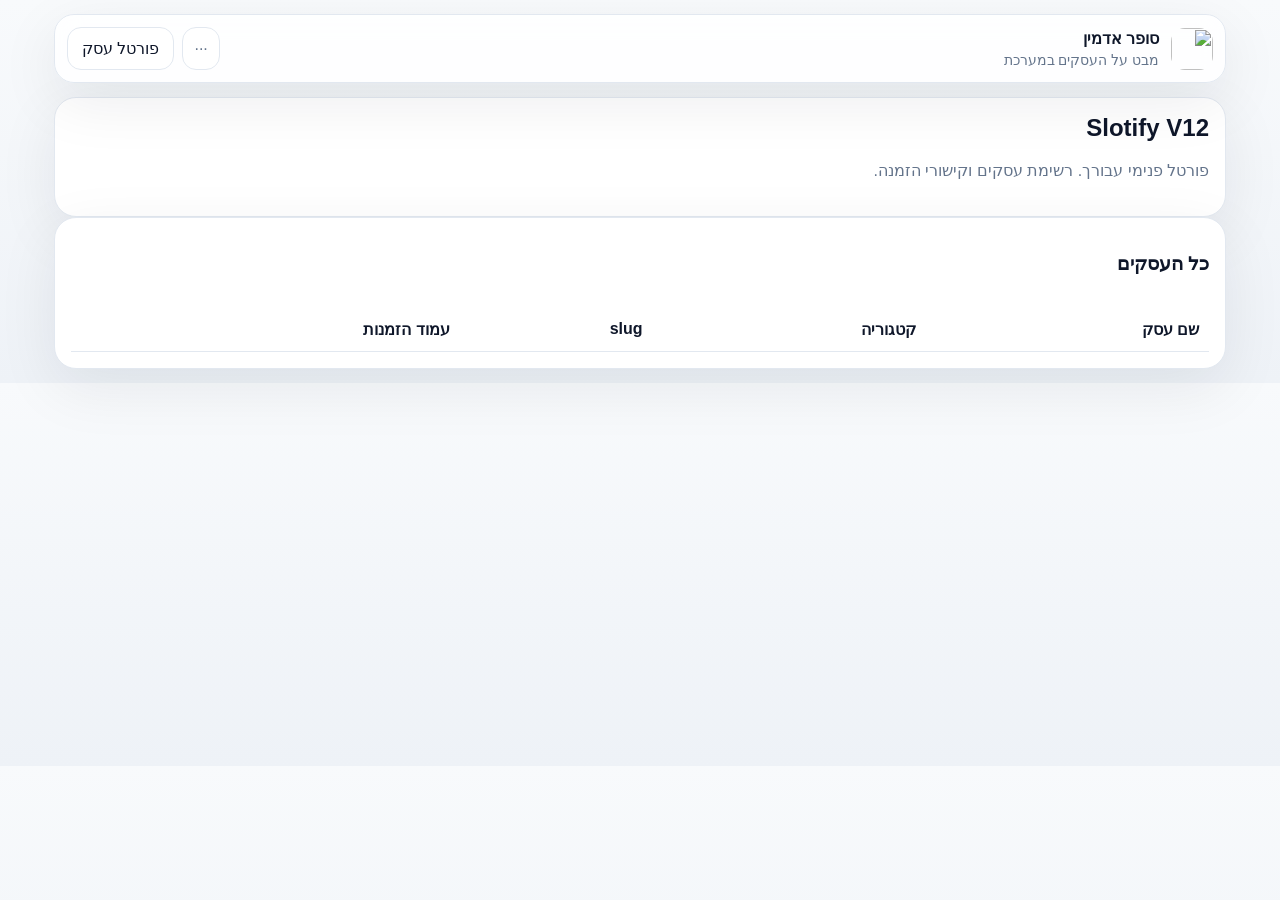
==== admin.html @ 14f8e46d "Add files via upload" ====
<!DOCTYPE html><html lang="he" dir="rtl"><head><meta charset="UTF-8"><meta name="viewport" content="width=device-width, initial-scale=1.0"><title>Admin</title><link rel="manifest" href="./manifest.json"><link rel="icon" href="./assets/icons/favicon.png" type="image/png"><style>
:root{--bg:#f6f8fb;--panel:#fff;--text:#0f172a;--muted:#64748b;--line:#e2e8f0;--brand:#0f172a;--brand2:#334155;--accent:#7c3aed;--ok:#166534;--danger:#b91c1c;--shadow:0 18px 60px rgba(15,23,42,.08);--r:22px;--max:1200px}
*{box-sizing:border-box}html,body{margin:0;padding:0}body{font-family:Arial,sans-serif;background:linear-gradient(180deg,#f8fafc,#eef2f7);color:var(--text)}
button,input,select,textarea{font:inherit}button{cursor:pointer}a{text-decoration:none;color:inherit}
.shell{width:min(var(--max),100%);margin:auto;padding:14px}.hidden{display:none!important}
.topbar{position:sticky;top:0;z-index:20;background:rgba(255,255,255,.85);backdrop-filter:blur(12px);border:1px solid var(--line);border-radius:20px;padding:12px;display:flex;align-items:center;justify-content:space-between;gap:12px;box-shadow:var(--shadow);margin-bottom:14px}
.brand{display:flex;align-items:center;gap:12px}.brand img{width:42px;height:42px;border-radius:14px;object-fit:cover}.brand h1{margin:0;font-size:1rem}.brand p{margin:4px 0 0;color:var(--muted);font-size:.85rem}
.actions{display:flex;gap:8px;flex-wrap:wrap}.btn,.btnGhost,.btnDanger,.pill{border:none;border-radius:14px;padding:11px 14px}.btn{background:linear-gradient(135deg,var(--brand),var(--brand2));color:#fff}.btnGhost,.pill{background:#fff;border:1px solid var(--line)}.btnDanger{background:#fff1f2;border:1px solid #fecdd3;color:var(--danger)}.pill{color:var(--muted);padding:8px 11px}
.grid2,.cards,.stats,.formGrid,.days,.slots{display:grid;gap:14px;grid-template-columns:1fr}.panel,.card,.hero{background:var(--panel);border:1px solid var(--line);border-radius:var(--r);box-shadow:var(--shadow);padding:16px}.hero h1,.hero h2{margin:0 0 10px}.sub,.muted{color:var(--muted)}.sub{line-height:1.65}
.head{display:flex;align-items:center;justify-content:space-between;gap:12px;margin-bottom:14px}.field{display:flex;flex-direction:column;gap:7px}.field label{color:var(--muted);font-size:.9rem}.field input,.field select,.field textarea{width:100%;padding:12px 13px;border:1px solid var(--line);border-radius:14px;background:#fff}.field textarea{min-height:90px;resize:vertical}
.item{background:#fff;border:1px solid var(--line);border-radius:18px;padding:14px}.selectable{cursor:pointer}.selected{outline:2px solid var(--brand)}.title{margin:0 0 8px}.row{display:flex;align-items:center;gap:10px;flex-wrap:wrap}.between{display:flex;align-items:center;justify-content:space-between;gap:10px}
.tag{display:inline-flex;align-items:center;border-radius:999px;padding:7px 10px;background:#f3f4f6;font-size:.82rem}.notice{background:#fff;border:1px solid var(--line);padding:12px 14px;border-radius:16px;color:var(--muted)}.notice.ok{background:#f0fdf4;border-color:#bbf7d0;color:var(--ok)}.notice.danger{background:#fef2f2;border-color:#fecaca;color:var(--danger)}
.tableWrap{overflow:auto}table{width:100%;min-width:700px;border-collapse:collapse}th,td{padding:12px 10px;border-bottom:1px solid var(--line);text-align:right}
.day,.slot{background:#fff;border:1px solid var(--line);border-radius:16px;padding:12px;text-align:center}.days{grid-template-columns:repeat(4,1fr)}.slots{grid-template-columns:repeat(2,1fr)}.sticky{position:sticky;bottom:10px;background:rgba(255,255,255,.92);border:1px solid var(--line);border-radius:20px;box-shadow:var(--shadow);padding:12px}
@media (min-width:760px){.grid2{grid-template-columns:repeat(2,1fr)}.cards{grid-template-columns:repeat(2,1fr)}.stats{grid-template-columns:repeat(4,1fr)}.formGrid{grid-template-columns:repeat(2,1fr)}.days{grid-template-columns:repeat(7,1fr)}.slots{grid-template-columns:repeat(4,1fr)}}
</style></head><body><div class="shell"><header class="topbar"><div class="brand"><img src="./assets/icons/logo.png"><div><h1>סופר אדמין</h1><p>מבט על העסקים במערכת</p></div></div><div class="actions"><span id="me" class="pill">...</span><a href="business.html" class="btnGhost">פורטל עסק</a></div></header><section class="hero"><h2>Slotify V12</h2><p class="sub">פורטל פנימי עבורך. רשימת עסקים וקישורי הזמנה.</p><div id="stats" class="stats" style="margin-top:14px"></div></section><section class="panel"><div class="head"><h3>כל העסקים</h3></div><div class="tableWrap"><table><thead><tr><th>שם עסק</th><th>קטגוריה</th><th>slug</th><th>עמוד הזמנות</th></tr></thead><tbody id="rows"></tbody></table></div></section></div><script type="module">
import { initializeApp } from "https://www.gstatic.com/firebasejs/12.10.0/firebase-app.js";
import { getAuth, onAuthStateChanged } from "https://www.gstatic.com/firebasejs/12.10.0/firebase-auth.js";
import { getFirestore, collection, getDocs } from "https://www.gstatic.com/firebasejs/12.10.0/firebase-firestore.js";
const app = initializeApp({"apiKey":"AIzaSyDB_HEkwm97f7s7grMZ9yh15HrZywz5oiw","authDomain":"slotify-7bcb2.firebaseapp.com","projectId":"slotify-7bcb2","storageBucket":"slotify-7bcb2.firebasestorage.app","messagingSenderId":"709282957955","appId":"1:709282957955:web:c3f48cd81af74a7428e9b6","measurementId":"G-MR5TRPQRSF"}); const auth = getAuth(app); const db = getFirestore(app);
onAuthStateChanged(auth, u => document.getElementById("me").textContent = u ? (u.email||"מחובר") : "אורח");
const snap = await getDocs(collection(db,"businesses"));
let total = 0; let html = "";
snap.forEach(d => { const b = d.data(); total++; html += `<tr><td>${b.name||""}</td><td>${b.category||""}</td><td>${b.slug||""}</td><td><a class="btnGhost" target="_blank" href="booking.html?b=${encodeURIComponent(b.slug||"")}">פתח</a></td></tr>`; });
document.getElementById("rows").innerHTML = html || `<tr><td colspan="4">אין עסקים עדיין.</td></tr>`;
document.getElementById("stats").innerHTML = `<div class="card"><strong>${total}</strong><div class="muted">עסקים</div></div><div class="card"><strong>3</strong><div class="muted">פורטלים</div></div><div class="card"><strong>V12</strong><div class="muted">גרסה</div></div><div class="card"><strong>${location.host}</strong><div class="muted">דומיין</div></div>`;
</script></body></html>
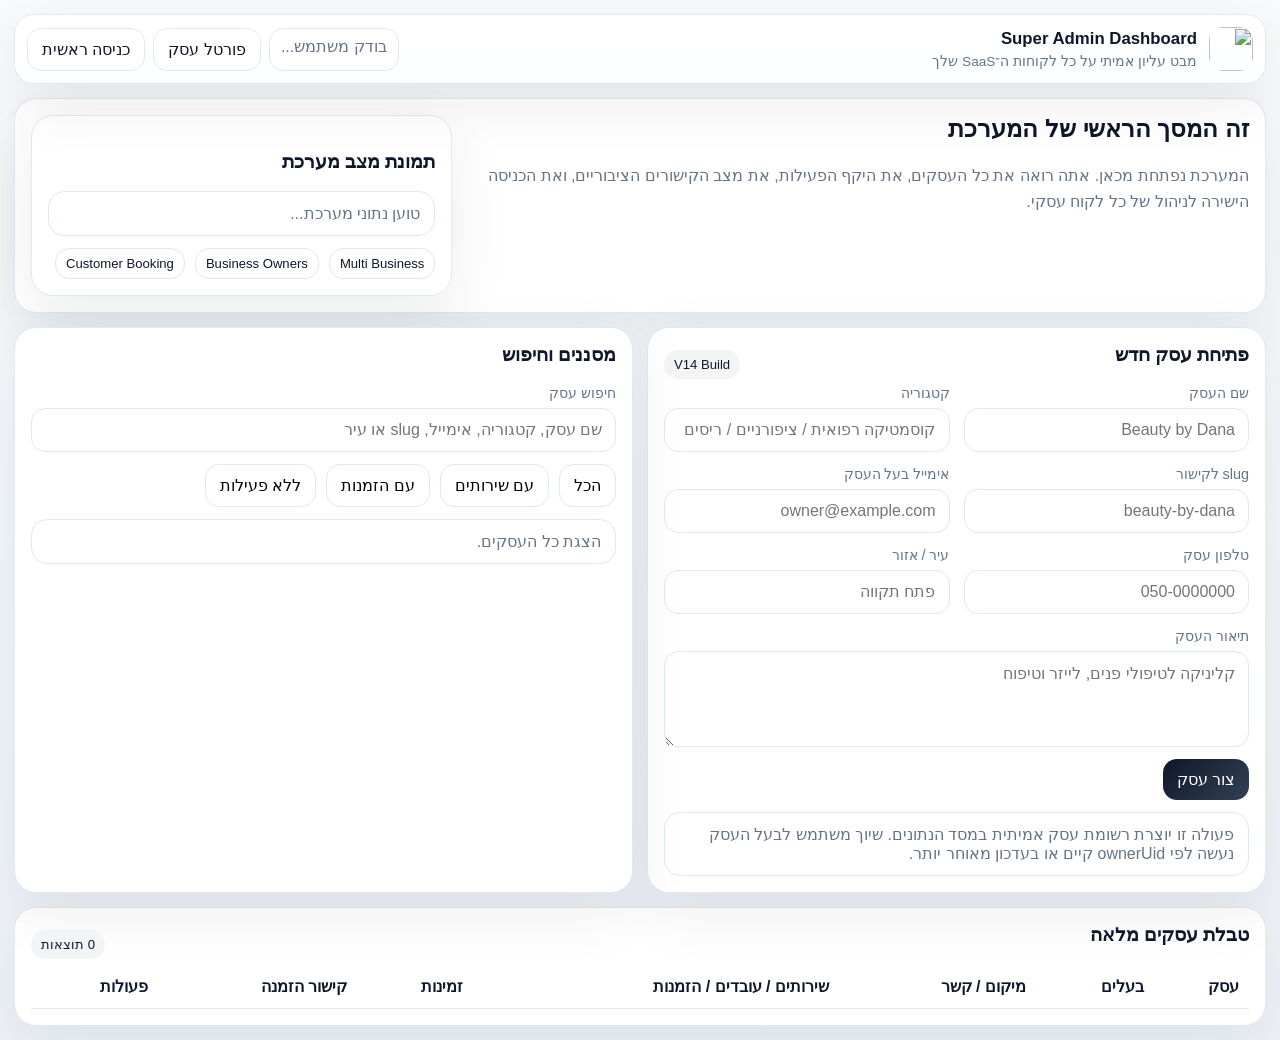
==== commit 89116ab2: "Add files via upload" ====
--- a/admin.html
+++ b/admin.html
@@ -1,27 +1,111 @@
-<!DOCTYPE html><html lang="he" dir="rtl"><head><meta charset="UTF-8"><meta name="viewport" content="width=device-width, initial-scale=1.0"><title>Admin</title><link rel="manifest" href="./manifest.json"><link rel="icon" href="./assets/icons/favicon.png" type="image/png"><style>
-:root{--bg:#f6f8fb;--panel:#fff;--text:#0f172a;--muted:#64748b;--line:#e2e8f0;--brand:#0f172a;--brand2:#334155;--accent:#7c3aed;--ok:#166534;--danger:#b91c1c;--shadow:0 18px 60px rgba(15,23,42,.08);--r:22px;--max:1200px}
-*{box-sizing:border-box}html,body{margin:0;padding:0}body{font-family:Arial,sans-serif;background:linear-gradient(180deg,#f8fafc,#eef2f7);color:var(--text)}
-button,input,select,textarea{font:inherit}button{cursor:pointer}a{text-decoration:none;color:inherit}
-.shell{width:min(var(--max),100%);margin:auto;padding:14px}.hidden{display:none!important}
-.topbar{position:sticky;top:0;z-index:20;background:rgba(255,255,255,.85);backdrop-filter:blur(12px);border:1px solid var(--line);border-radius:20px;padding:12px;display:flex;align-items:center;justify-content:space-between;gap:12px;box-shadow:var(--shadow);margin-bottom:14px}
-.brand{display:flex;align-items:center;gap:12px}.brand img{width:42px;height:42px;border-radius:14px;object-fit:cover}.brand h1{margin:0;font-size:1rem}.brand p{margin:4px 0 0;color:var(--muted);font-size:.85rem}
-.actions{display:flex;gap:8px;flex-wrap:wrap}.btn,.btnGhost,.btnDanger,.pill{border:none;border-radius:14px;padding:11px 14px}.btn{background:linear-gradient(135deg,var(--brand),var(--brand2));color:#fff}.btnGhost,.pill{background:#fff;border:1px solid var(--line)}.btnDanger{background:#fff1f2;border:1px solid #fecdd3;color:var(--danger)}.pill{color:var(--muted);padding:8px 11px}
-.grid2,.cards,.stats,.formGrid,.days,.slots{display:grid;gap:14px;grid-template-columns:1fr}.panel,.card,.hero{background:var(--panel);border:1px solid var(--line);border-radius:var(--r);box-shadow:var(--shadow);padding:16px}.hero h1,.hero h2{margin:0 0 10px}.sub,.muted{color:var(--muted)}.sub{line-height:1.65}
-.head{display:flex;align-items:center;justify-content:space-between;gap:12px;margin-bottom:14px}.field{display:flex;flex-direction:column;gap:7px}.field label{color:var(--muted);font-size:.9rem}.field input,.field select,.field textarea{width:100%;padding:12px 13px;border:1px solid var(--line);border-radius:14px;background:#fff}.field textarea{min-height:90px;resize:vertical}
-.item{background:#fff;border:1px solid var(--line);border-radius:18px;padding:14px}.selectable{cursor:pointer}.selected{outline:2px solid var(--brand)}.title{margin:0 0 8px}.row{display:flex;align-items:center;gap:10px;flex-wrap:wrap}.between{display:flex;align-items:center;justify-content:space-between;gap:10px}
-.tag{display:inline-flex;align-items:center;border-radius:999px;padding:7px 10px;background:#f3f4f6;font-size:.82rem}.notice{background:#fff;border:1px solid var(--line);padding:12px 14px;border-radius:16px;color:var(--muted)}.notice.ok{background:#f0fdf4;border-color:#bbf7d0;color:var(--ok)}.notice.danger{background:#fef2f2;border-color:#fecaca;color:var(--danger)}
-.tableWrap{overflow:auto}table{width:100%;min-width:700px;border-collapse:collapse}th,td{padding:12px 10px;border-bottom:1px solid var(--line);text-align:right}
-.day,.slot{background:#fff;border:1px solid var(--line);border-radius:16px;padding:12px;text-align:center}.days{grid-template-columns:repeat(4,1fr)}.slots{grid-template-columns:repeat(2,1fr)}.sticky{position:sticky;bottom:10px;background:rgba(255,255,255,.92);border:1px solid var(--line);border-radius:20px;box-shadow:var(--shadow);padding:12px}
-@media (min-width:760px){.grid2{grid-template-columns:repeat(2,1fr)}.cards{grid-template-columns:repeat(2,1fr)}.stats{grid-template-columns:repeat(4,1fr)}.formGrid{grid-template-columns:repeat(2,1fr)}.days{grid-template-columns:repeat(7,1fr)}.slots{grid-template-columns:repeat(4,1fr)}}
-</style></head><body><div class="shell"><header class="topbar"><div class="brand"><img src="./assets/icons/logo.png"><div><h1>סופר אדמין</h1><p>מבט על העסקים במערכת</p></div></div><div class="actions"><span id="me" class="pill">...</span><a href="business.html" class="btnGhost">פורטל עסק</a></div></header><section class="hero"><h2>Slotify V12</h2><p class="sub">פורטל פנימי עבורך. רשימת עסקים וקישורי הזמנה.</p><div id="stats" class="stats" style="margin-top:14px"></div></section><section class="panel"><div class="head"><h3>כל העסקים</h3></div><div class="tableWrap"><table><thead><tr><th>שם עסק</th><th>קטגוריה</th><th>slug</th><th>עמוד הזמנות</th></tr></thead><tbody id="rows"></tbody></table></div></section></div><script type="module">
+<!DOCTYPE html><html lang="he" dir="rtl"><head><meta charset="UTF-8"><meta name="viewport" content="width=device-width, initial-scale=1.0"><title>Slotify V14 | Super Admin</title><link rel="manifest" href="./manifest.json"><link rel="icon" href="./assets/icons/favicon.png" type="image/png"><style>
+:root{--bg:#f6f8fb;--panel:#fff;--text:#0f172a;--muted:#64748b;--line:#e2e8f0;--brand:#0f172a;--brand2:#334155;--ok:#166534;--danger:#b91c1c;--warn:#92400e;--shadow:0 18px 60px rgba(15,23,42,.08);--r:22px;--max:1280px}
+*{box-sizing:border-box}html,body{margin:0;padding:0}body{font-family:Arial,sans-serif;background:linear-gradient(180deg,#f8fafc,#eef2f7);color:var(--text)}button,input,select,textarea{font:inherit}button{cursor:pointer}a{text-decoration:none;color:inherit}
+.shell{width:min(var(--max),100%);margin:auto;padding:14px}.topbar{position:sticky;top:0;z-index:20;background:rgba(255,255,255,.88);backdrop-filter:blur(12px);border:1px solid var(--line);border-radius:20px;padding:12px;display:flex;align-items:center;justify-content:space-between;gap:12px;box-shadow:var(--shadow);margin-bottom:14px}.brand{display:flex;align-items:center;gap:12px}.brand img{width:44px;height:44px;border-radius:14px}.brand h1{margin:0;font-size:1.05rem}.brand p{margin:4px 0 0;color:var(--muted);font-size:.85rem}.actions{display:flex;gap:8px;flex-wrap:wrap}.btn,.btnGhost,.pill,.chip{border:none;border-radius:14px;padding:11px 14px}.btn{background:linear-gradient(135deg,var(--brand),var(--brand2));color:#fff}.btnGhost,.pill,.chip{background:#fff;border:1px solid var(--line)}.pill{color:var(--muted);padding:8px 11px}.chip{padding:7px 10px;font-size:.82rem}
+.grid,.stats,.formGrid{display:grid;gap:14px;grid-template-columns:1fr}.panel,.card,.hero{background:var(--panel);border:1px solid var(--line);border-radius:var(--r);box-shadow:var(--shadow);padding:16px}.hero h2,.panel h3{margin-top:0}.sub,.muted{color:var(--muted);line-height:1.65}.head,.between,.row{display:flex;align-items:center;gap:10px;flex-wrap:wrap}.between{justify-content:space-between}.field{display:flex;flex-direction:column;gap:7px}.field label{color:var(--muted);font-size:.9rem}.field input,.field select,.field textarea{width:100%;padding:12px 13px;border:1px solid var(--line);border-radius:14px;background:#fff}.field textarea{min-height:96px;resize:vertical}.tableWrap{overflow:auto}table{width:100%;min-width:1120px;border-collapse:collapse}th,td{padding:12px 10px;border-bottom:1px solid var(--line);text-align:right;vertical-align:top}.kpi{font-size:1.8rem;font-weight:700}.search{width:100%;padding:12px 13px;border:1px solid var(--line);border-radius:14px;background:#fff}.notice{background:#fff;border:1px solid var(--line);padding:12px 14px;border-radius:16px;color:var(--muted)}.ok{border-color:#bbf7d0;background:#f0fdf4;color:var(--ok)}.danger{border-color:#fecaca;background:#fef2f2;color:var(--danger)}.warn{border-color:#fde68a;background:#fffbeb;color:var(--warn)}.empty{padding:14px;border:1px dashed var(--line);border-radius:16px;color:var(--muted)}.tag{display:inline-flex;align-items:center;border-radius:999px;padding:7px 10px;background:#f3f4f6;font-size:.82rem}.mini{font-size:.85rem}.twoCols{display:grid;gap:14px;grid-template-columns:1fr}
+@media (min-width:760px){.stats{grid-template-columns:repeat(5,1fr)}.grid{grid-template-columns:1.3fr .7fr}.twoCols{grid-template-columns:1fr 1fr}.formGrid{grid-template-columns:repeat(2,1fr)}}
+</style></head><body><div class="shell"><header class="topbar"><div class="brand"><img src="./assets/icons/logo.png"><div><h1>Super Admin Dashboard</h1><p>מבט עליון אמיתי על כל לקוחות ה־SaaS שלך</p></div></div><div class="actions"><span id="me" class="pill">בודק משתמש...</span><a href="business.html" class="btnGhost">פורטל עסק</a><a href="index.html?portal=admin" class="btnGhost">כניסה ראשית</a></div></header>
+<section class="hero"><div class="grid"><div><h2>זה המסך הראשי של המערכת</h2><p class="sub">המערכת נפתחת מכאן. אתה רואה את כל העסקים, את היקף הפעילות, את מצב הקישורים הציבוריים, ואת הכניסה הישירה לניהול של כל לקוח עסקי.</p><div id="stats" class="stats" style="margin-top:14px"></div></div><div class="card"><h3>תמונת מצב מערכת</h3><div id="healthNotice" class="notice">טוען נתוני מערכת...</div><div class="row" style="margin-top:12px"><span class="chip">Multi Business</span><span class="chip">Business Owners</span><span class="chip">Customer Booking</span></div></div></div></section>
+<section class="twoCols" style="margin-top:14px"><div class="panel"><div class="between"><h3>פתיחת עסק חדש</h3><span class="tag">V14 Build</span></div><div class="formGrid"><div class="field"><label>שם העסק</label><input id="newName" placeholder="Beauty by Dana"></div><div class="field"><label>קטגוריה</label><input id="newCategory" placeholder="קוסמטיקה רפואית / ציפורניים / ריסים"></div><div class="field"><label>slug לקישור</label><input id="newSlug" placeholder="beauty-by-dana"></div><div class="field"><label>אימייל בעל העסק</label><input id="newOwnerEmail" placeholder="owner@example.com"></div><div class="field"><label>טלפון עסק</label><input id="newPhone" placeholder="050-0000000"></div><div class="field"><label>עיר / אזור</label><input id="newCity" placeholder="פתח תקווה"></div><div class="field" style="grid-column:1/-1"><label>תיאור העסק</label><textarea id="newDescription" placeholder="קליניקה לטיפולי פנים, לייזר וטיפוח"></textarea></div></div><div class="row" style="margin-top:12px"><button id="createBusinessBtn" class="btn">צור עסק</button></div><div id="createMsg" class="notice" style="margin-top:12px">פעולה זו יוצרת רשומת עסק אמיתית במסד הנתונים. שיוך משתמש לבעל העסק נעשה לפי ownerUid קיים או בעדכון מאוחר יותר.</div></div>
+<div class="panel"><div class="between"><h3>מסננים וחיפוש</h3></div><div class="field"><label>חיפוש עסק</label><input id="search" class="search" placeholder="שם עסק, קטגוריה, אימייל, slug או עיר"></div><div class="row" style="margin-top:12px"><button data-filter="all" class="btnGhost filterBtn">הכל</button><button data-filter="active" class="btnGhost filterBtn">עם שירותים</button><button data-filter="booked" class="btnGhost filterBtn">עם הזמנות</button><button data-filter="empty" class="btnGhost filterBtn">ללא פעילות</button></div><div id="filterMsg" class="notice" style="margin-top:12px">הצגת כל העסקים.</div></div></section>
+<section class="panel" style="margin-top:14px"><div class="between"><h3>טבלת עסקים מלאה</h3><span id="tableCount" class="tag">0 תוצאות</span></div><div class="tableWrap"><table><thead><tr><th>עסק</th><th>בעלים</th><th>מיקום / קשר</th><th>שירותים / עובדים / הזמנות</th><th>זמינות</th><th>קישור הזמנה</th><th>פעולות</th></tr></thead><tbody id="rows"></tbody></table></div></section>
+</div><script type="module">
 import { initializeApp } from "https://www.gstatic.com/firebasejs/12.10.0/firebase-app.js";
 import { getAuth, onAuthStateChanged } from "https://www.gstatic.com/firebasejs/12.10.0/firebase-auth.js";
-import { getFirestore, collection, getDocs } from "https://www.gstatic.com/firebasejs/12.10.0/firebase-firestore.js";
-const app = initializeApp({"apiKey":"AIzaSyDB_HEkwm97f7s7grMZ9yh15HrZywz5oiw","authDomain":"slotify-7bcb2.firebaseapp.com","projectId":"slotify-7bcb2","storageBucket":"slotify-7bcb2.firebasestorage.app","messagingSenderId":"709282957955","appId":"1:709282957955:web:c3f48cd81af74a7428e9b6","measurementId":"G-MR5TRPQRSF"}); const auth = getAuth(app); const db = getFirestore(app);
-onAuthStateChanged(auth, u => document.getElementById("me").textContent = u ? (u.email||"מחובר") : "אורח");
-const snap = await getDocs(collection(db,"businesses"));
-let total = 0; let html = "";
-snap.forEach(d => { const b = d.data(); total++; html += `<tr><td>${b.name||""}</td><td>${b.category||""}</td><td>${b.slug||""}</td><td><a class="btnGhost" target="_blank" href="booking.html?b=${encodeURIComponent(b.slug||"")}">פתח</a></td></tr>`; });
-document.getElementById("rows").innerHTML = html || `<tr><td colspan="4">אין עסקים עדיין.</td></tr>`;
-document.getElementById("stats").innerHTML = `<div class="card"><strong>${total}</strong><div class="muted">עסקים</div></div><div class="card"><strong>3</strong><div class="muted">פורטלים</div></div><div class="card"><strong>V12</strong><div class="muted">גרסה</div></div><div class="card"><strong>${location.host}</strong><div class="muted">דומיין</div></div>`;
-</script></body></html>+import { getFirestore, collection, getDocs, addDoc, serverTimestamp, query, where, doc, getDoc } from "https://www.gstatic.com/firebasejs/12.10.0/firebase-firestore.js";
+const firebaseConfig = {"apiKey":"AIzaSyDB_HEkwm97f7s7grMZ9yh15HrZywz5oiw","authDomain":"slotify-7bcb2.firebaseapp.com","projectId":"slotify-7bcb2","storageBucket":"slotify-7bcb2.firebasestorage.app","messagingSenderId":"709282957955","appId":"1:709282957955:web:c3f48cd81af74a7428e9b6","measurementId":"G-MR5TRPQRSF"};
+const app = initializeApp(firebaseConfig); const auth = getAuth(app); const db = getFirestore(app);
+const el = id => document.getElementById(id);
+let businesses = []; let currentFilter = 'all'; let currentUser = null;
+function setNotice(id, text, cls=''){ const node = el(id); node.className = `notice${cls?` ${cls}`:''}`; node.textContent = text; }
+function toDateLabel(ts){ try{ const d = ts?.toDate ? ts.toDate() : (ts ? new Date(ts) : null); return d ? d.toLocaleDateString('he-IL') : '-'; } catch { return '-'; } }
+function businessStatus(b){ if((b.bookingsCount||0)>0) return 'פעיל'; if((b.servicesCount||0)>0) return 'מוכן חלקית'; return 'חדש'; }
+async function load(){
+  const snap = await getDocs(collection(db,'businesses'));
+  const docs = await Promise.all(snap.docs.map(async d => {
+    const data = d.data();
+    const [servicesSnap, employeesSnap, bookingsSnap] = await Promise.all([
+      getDocs(collection(db,'businesses',d.id,'services')),
+      getDocs(collection(db,'businesses',d.id,'employees')),
+      getDocs(collection(db,'businesses',d.id,'bookings')),
+    ]);
+    return { id:d.id, ...data, servicesCount:servicesSnap.size, employeesCount:employeesSnap.size, bookingsCount:bookingsSnap.size };
+  }));
+  businesses = docs.sort((a,b)=>(a.name||'').localeCompare(b.name||''));
+  renderStats(); renderRows();
+}
+function renderStats(){
+  const total = businesses.length;
+  const activeBusinesses = businesses.filter(b => (b.servicesCount||0) > 0).length;
+  const totalBookings = businesses.reduce((sum,b)=>sum+(b.bookingsCount||0),0);
+  const totalEmployees = businesses.reduce((sum,b)=>sum+(b.employeesCount||0),0);
+  const totalServices = businesses.reduce((sum,b)=>sum+(b.servicesCount||0),0);
+  el('stats').innerHTML = `
+    <div class="card"><div class="kpi">${total}</div><div class="muted">סה״כ עסקים</div></div>
+    <div class="card"><div class="kpi">${activeBusinesses}</div><div class="muted">עסקים עם שירותים</div></div>
+    <div class="card"><div class="kpi">${totalServices}</div><div class="muted">שירותים במערכת</div></div>
+    <div class="card"><div class="kpi">${totalEmployees}</div><div class="muted">אנשי צוות</div></div>
+    <div class="card"><div class="kpi">${totalBookings}</div><div class="muted">סה״כ הזמנות</div></div>`;
+  const noSlug = businesses.filter(b => !b.slug).length;
+  const noOwner = businesses.filter(b => !b.ownerUid && !b.ownerEmail).length;
+  const msg = total === 0 ? 'עדיין אין עסקים. אפשר לפתוח עסק חדש מהפאנל למטה.' : `יש ${total} עסקים במערכת. ${noSlug} ללא slug ו-${noOwner} ללא שיוך בעלים מלא.`;
+  setNotice('healthNotice', msg, total ? (noSlug || noOwner ? 'warn' : 'ok') : 'warn');
+}
+function getFilteredBusinesses(){
+  const q = el('search').value.trim().toLowerCase();
+  return businesses.filter(b => {
+    const text = [b.name,b.category,b.slug,b.ownerEmail,b.phone,b.city,b.description,b.ownerUid].join(' ').toLowerCase();
+    const searchOk = !q || text.includes(q);
+    const filterOk = currentFilter === 'all' ? true : currentFilter === 'active' ? (b.servicesCount||0) > 0 : currentFilter === 'booked' ? (b.bookingsCount||0) > 0 : ((b.servicesCount||0) === 0 && (b.bookingsCount||0) === 0);
+    return searchOk && filterOk;
+  });
+}
+function renderRows(){
+  const filtered = getFilteredBusinesses();
+  el('tableCount').textContent = `${filtered.length} תוצאות`;
+  el('rows').innerHTML = filtered.map(b => {
+    const bookingHref = `booking.html${b.slug ? `?b=${encodeURIComponent(b.slug)}` : ''}`;
+    return `<tr>
+      <td><strong>${b.name||'-'}</strong><div class="muted mini">${b.description||''}</div><div class="row"><span class="tag">${businessStatus(b)}</span><span class="tag">נוצר: ${toDateLabel(b.createdAt)}</span></div></td>
+      <td>${b.ownerEmail||'-'}<div class="muted mini">UID: ${b.ownerUid||'-'}</div></td>
+      <td>${b.city||'-'}<div class="muted mini">${b.phone||'-'}</div></td>
+      <td><div class="row"><span class="tag">שירותים ${b.servicesCount||0}</span><span class="tag">עובדים ${b.employeesCount||0}</span><span class="tag">הזמנות ${b.bookingsCount||0}</span></div></td>
+      <td>${b.availability?.start||'09:00'} - ${b.availability?.end||'17:00'}<div class="muted mini">מרווח ${b.availability?.interval||30} דק׳</div></td>
+      <td>${b.slug ? `<a class="btnGhost" target="_blank" href="${bookingHref}">פתח</a>` : '<span class="tag">חסר slug</span>'}</td>
+      <td><div class="row"><a class="btnGhost" href="business.html?id=${encodeURIComponent(b.id)}">ניהול מלא</a><button class="btnGhost copyBtn" data-url="${bookingHref}" ${b.slug?'':'disabled'}>העתק קישור</button></div></td>
+    </tr>`;
+  }).join('') || `<tr><td colspan="7"><div class="empty">לא נמצאו עסקים בהתאם למסננים.</div></td></tr>`;
+  document.querySelectorAll('.copyBtn').forEach(btn => btn.onclick = async ()=> {
+    try { await navigator.clipboard.writeText(new URL(btn.dataset.url, location.href).href); setNotice('filterMsg','קישור ההזמנה הועתק ללוח.','ok'); }
+    catch { setNotice('filterMsg','לא ניתן היה להעתיק אוטומטית.','warn'); }
+  });
+}
+async function createBusiness(){
+  const payload = {
+    name: el('newName').value.trim(), category: el('newCategory').value.trim(), slug: el('newSlug').value.trim().toLowerCase(), ownerEmail: el('newOwnerEmail').value.trim().toLowerCase(), phone: el('newPhone').value.trim(), city: el('newCity').value.trim(), description: el('newDescription').value.trim(),
+    availability:{start:'09:00', end:'17:00', interval:30}, ownerUid:'', createdAt: serverTimestamp(), status:'active'
+  };
+  if(!payload.name || !payload.slug) return setNotice('createMsg','חובה להזין שם עסק ו-slug.','danger');
+  const dup = await getDocs(query(collection(db,'businesses'), where('slug','==',payload.slug)));
+  if(!dup.empty) return setNotice('createMsg','ה-slug כבר קיים. בחר slug ייחודי.','danger');
+  const ref = await addDoc(collection(db,'businesses'), payload);
+  ['newName','newCategory','newSlug','newOwnerEmail','newPhone','newCity','newDescription'].forEach(id => el(id).value='');
+  setNotice('createMsg',`העסק נוצר בהצלחה. מזהה עסק: ${ref.id}. עכשיו אפשר להיכנס לניהול, להוסיף שירותים, ולשייך ownerUid לבעל העסק.`, 'ok');
+  await load();
+}
+onAuthStateChanged(auth, async user => {
+  currentUser = user; el('me').textContent = user ? (user.email || 'מחובר') : 'לא מחובר';
+  if(!user) setNotice('healthNotice','אין משתמש מחובר. הדשבורד יוצג רק אם חוקי הגישה שלך מאפשרים זאת.','warn');
+  else {
+    try{
+      const profile = await getDoc(doc(db,'users',user.uid));
+      const role = profile.exists() ? profile.data().role : '';
+      if(role && role !== 'superadmin') setNotice('healthNotice','המשתמש המחובר אינו מסומן כ-superadmin. ייתכן שפעולות ניהול ייחסמו לפי חוקי Firebase.','warn');
+    }catch{}
+  }
+});
+document.getElementById('createBusinessBtn').onclick = createBusiness;
+document.getElementById('search').addEventListener('input', renderRows);
+document.querySelectorAll('.filterBtn').forEach(btn => btn.onclick = ()=>{ currentFilter = btn.dataset.filter; setNotice('filterMsg', currentFilter === 'all' ? 'הצגת כל העסקים.' : currentFilter === 'active' ? 'מוצגים עסקים עם שירותים.' : currentFilter === 'booked' ? 'מוצגים עסקים עם הזמנות.' : 'מוצגים עסקים ללא פעילות.', currentFilter === 'empty' ? 'warn' : ''); renderRows(); });
+await load();
+</script></body></html>
